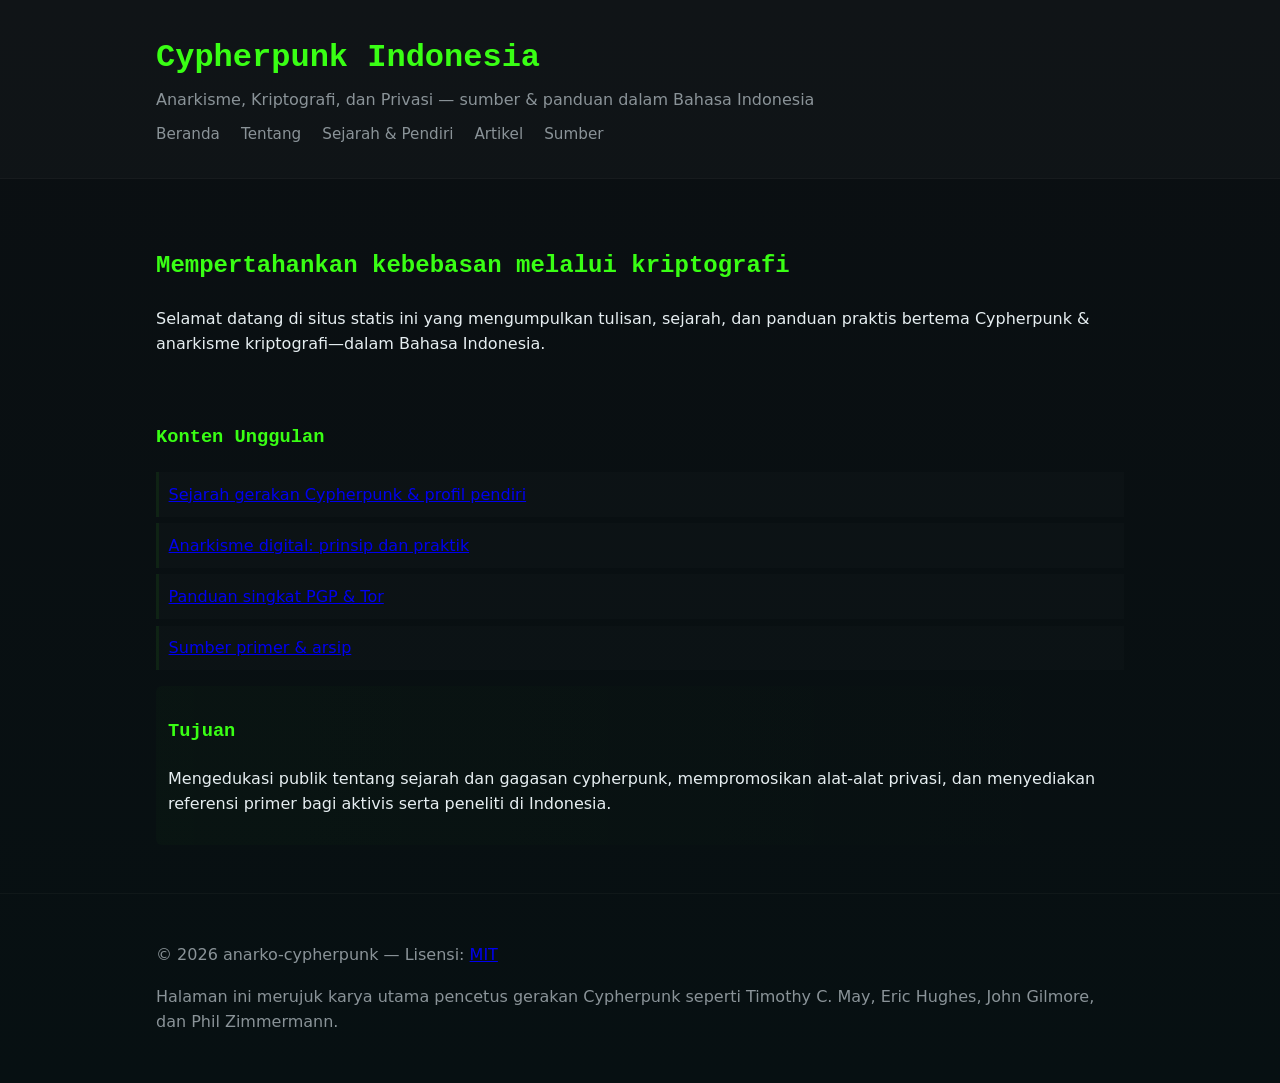
==== index.html @ 674d1499 "Add initial static site: Cypherpunk Indonesia (dark theme)" ====
<!doctype html>
<html lang="id">
<head>
  <meta charset="utf-8">
  <meta name="viewport" content="width=device-width,initial-scale=1">
  <title>Cypherpunk Indonesia — Anarko Cypherpunk</title>
  <link rel="stylesheet" href="/css/style.css">
</head>
<body>
  <header class="site-header">
    <div class="container">
      <h1>Cypherpunk Indonesia</h1>
      <p class="tagline">Anarkisme, Kriptografi, dan Privasi — sumber &amp; panduan dalam Bahasa Indonesia</p>
      <nav>
        <a href="/index.html">Beranda</a>
        <a href="/about.html">Tentang</a>
        <a href="/history.html">Sejarah &amp; Pendiri</a>
        <a href="/articles/anarkisme-digital.html">Artikel</a>
        <a href="/resources.html">Sumber</a>
      </nav>
    </div>
  </header>

  <main class="container">
    <section class="hero">
      <h2>Mempertahankan kebebasan melalui kriptografi</h2>
      <p>Selamat datang di situs statis ini yang mengumpulkan tulisan, sejarah, dan panduan praktis bertema Cypherpunk &amp; anarkisme kriptografi—dalam Bahasa Indonesia.</p>
    </section>

    <section class="featured">
      <h3>Konten Unggulan</h3>
      <ul>
        <li><a href="/history.html">Sejarah gerakan Cypherpunk &amp; profil pendiri</a></li>
        <li><a href="/articles/anarkisme-digital.html">Anarkisme digital: prinsip dan praktik</a></li>
        <li><a href="/articles/pgp-tor.html">Panduan singkat PGP &amp; Tor</a></li>
        <li><a href="/resources.html">Sumber primer &amp; arsip</a></li>
      </ul>
    </section>

    <section class="callout">
      <h3>Tujuan</h3>
      <p>Mengedukasi publik tentang sejarah dan gagasan cypherpunk, mempromosikan alat-alat privasi, dan menyediakan referensi primer bagi aktivis serta peneliti di Indonesia.</p>
    </section>
  </main>

  <footer class="site-footer">
    <div class="container">
      <p>&copy; 2026 anarko-cypherpunk — Lisensi: <a href="/LICENSE">MIT</a></p>
      <p>Halaman ini merujuk karya utama pencetus gerakan Cypherpunk seperti Timothy C. May, Eric Hughes, John Gilmore, dan Phil Zimmermann.</p>
    </div>
  </footer>
</body>
</html>
---- css/style.css ----
/* Dark terminal-inspired stylesheet */
:root{
  --bg:#0b0f12;
  --panel:#0f1417;
  --muted:#8a9398;
  --accent:#39ff14; /* neon green */
  --text:#e6eef1;
  --max-width:1000px;
  --mono: "Fira Mono", "Roboto Mono", monospace;
}
*{box-sizing:border-box}
body{background:linear-gradient(180deg,var(--bg),#071012);color:var(--text);font-family:Inter,system-ui,-apple-system,Segoe UI,Roboto,"Helvetica Neue",Arial;line-height:1.6;margin:0}
.container{max-width:var(--max-width);margin:0 auto;padding:1rem}
.site-header{background:rgba(255,255,255,0.02);border-bottom:1px solid rgba(255,255,255,0.03);padding:1rem 0}
.site-header h1{margin:0;font-family:var(--mono);color:var(--accent)}
.tagline{color:var(--muted);margin:0.25rem 0}
nav{margin-top:0.5rem}
nav a{color:var(--muted);text-decoration:none;margin-right:1rem;font-size:0.95rem}
.hero{padding:2rem 0}
.hero h2{color:var(--accent);font-family:var(--mono)}
.featured ul{list-style:none;padding:0}
.featured li{background:rgba(255,255,255,0.01);margin:0.4rem 0;padding:0.6rem;border-left:3px solid rgba(57,255,20,0.07)}
.callout{background:linear-gradient(90deg,rgba(57,255,20,0.02),transparent);padding:0.75rem;margin-top:1rem;border-radius:6px}
.site-footer{border-top:1px solid rgba(255,255,255,0.03);padding:1rem;margin-top:2rem;color:var(--muted)}
article h2,h3{color:var(--accent);font-family:var(--mono)}
code{background:rgba(255,255,255,0.03);padding:0.15rem 0.3rem;border-radius:4px;color:var(--accent)}
@media (max-width:600px){.container{padding:0.8rem}nav a{display:inline-block;margin-right:0.6rem;margin-top:0.4rem}}
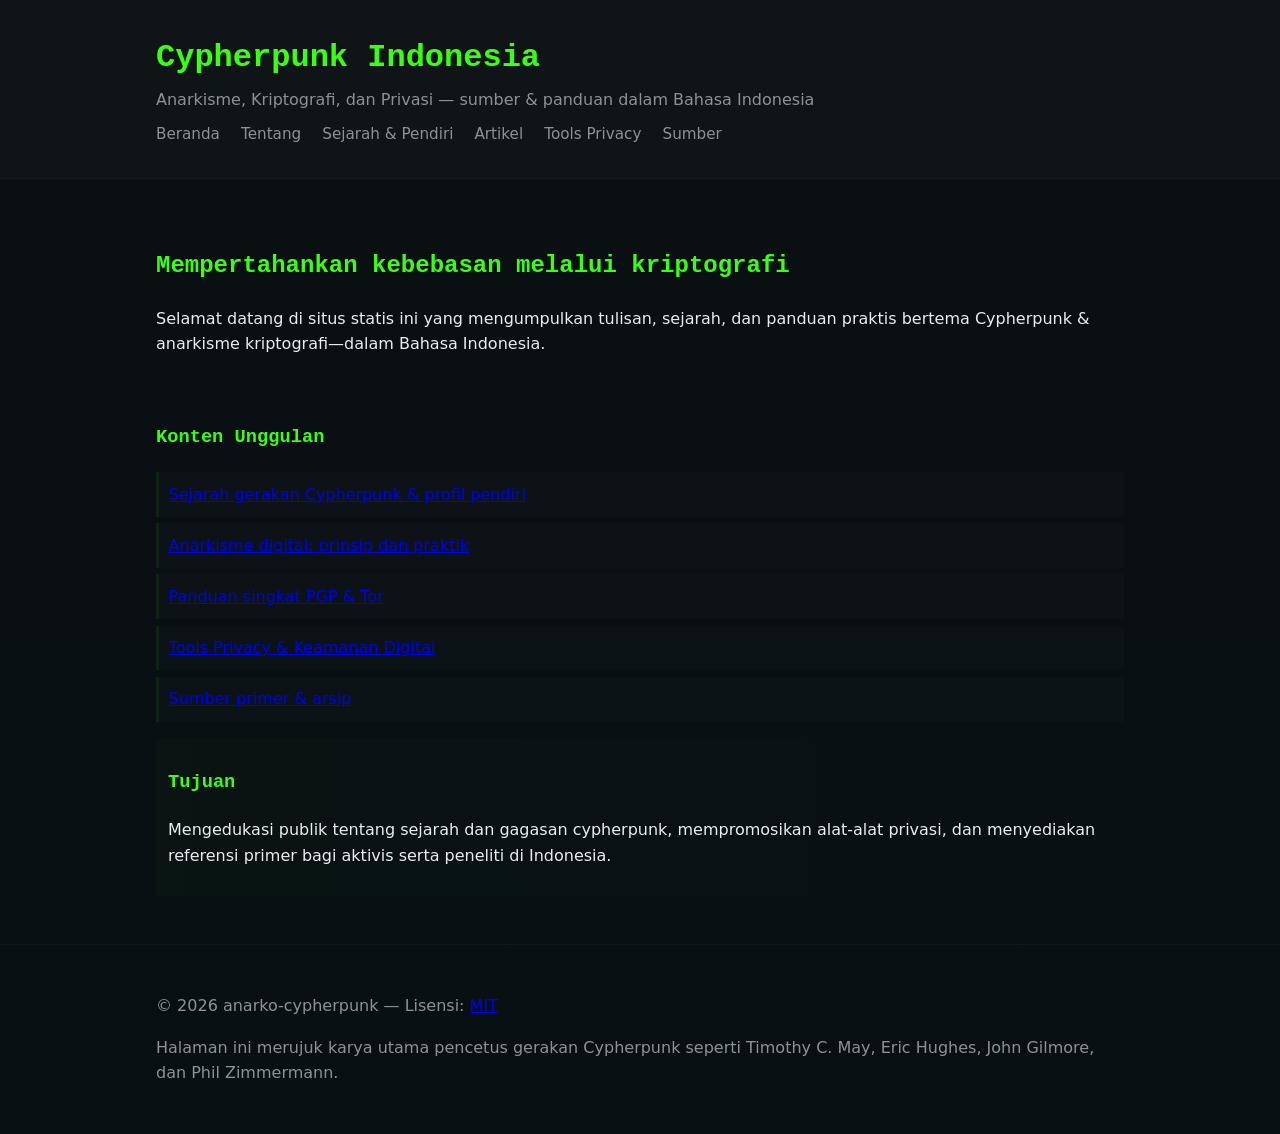
==== commit d69a7546: "Update index.html: add Tools Privacy link to navigation and featured content" ====
--- a/index.html
+++ b/index.html
@@ -16,6 +16,7 @@
         <a href="/about.html">Tentang</a>
         <a href="/history.html">Sejarah &amp; Pendiri</a>
         <a href="/articles/anarkisme-digital.html">Artikel</a>
+        <a href="/tools.html">Tools Privacy</a>
         <a href="/resources.html">Sumber</a>
       </nav>
     </div>
@@ -33,6 +34,7 @@
         <li><a href="/history.html">Sejarah gerakan Cypherpunk &amp; profil pendiri</a></li>
         <li><a href="/articles/anarkisme-digital.html">Anarkisme digital: prinsip dan praktik</a></li>
         <li><a href="/articles/pgp-tor.html">Panduan singkat PGP &amp; Tor</a></li>
+        <li><a href="/tools.html">Tools Privacy &amp; Keamanan Digital</a></li>
         <li><a href="/resources.html">Sumber primer &amp; arsip</a></li>
       </ul>
     </section>
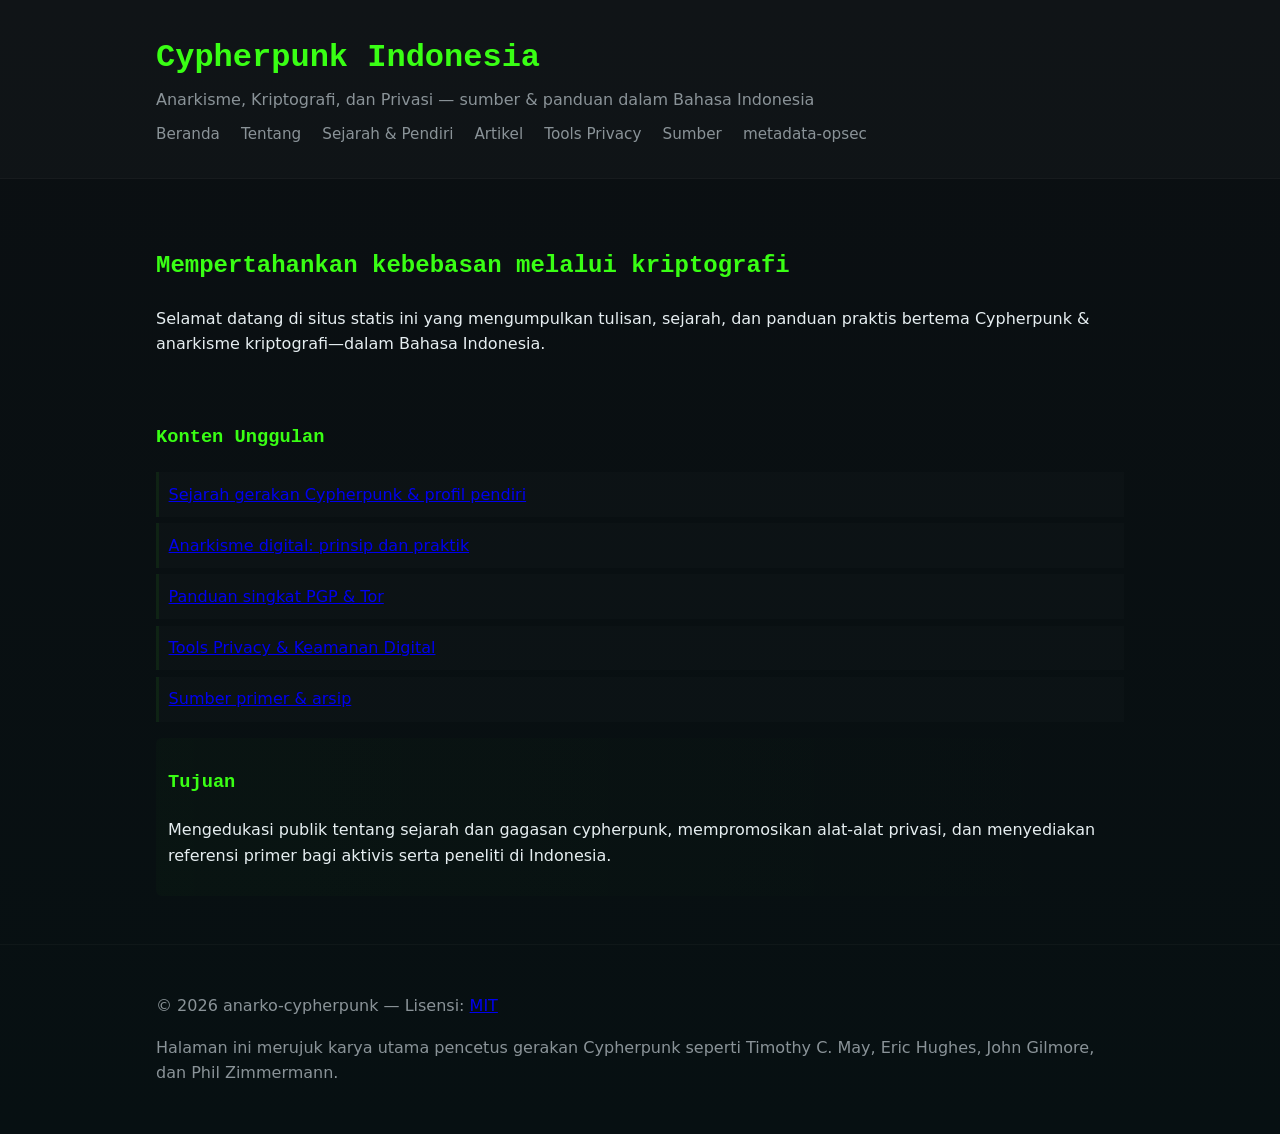
==== commit 71fc9829: "Add link to metadata-opsec in navigation" ====
--- a/index.html
+++ b/index.html
@@ -18,6 +18,7 @@
         <a href="/articles/anarkisme-digital.html">Artikel</a>
         <a href="/tools.html">Tools Privacy</a>
         <a href="/resources.html">Sumber</a>
+        <a href="/metadata-opsec.html">metadata-opsec</a>
       </nav>
     </div>
   </header>
